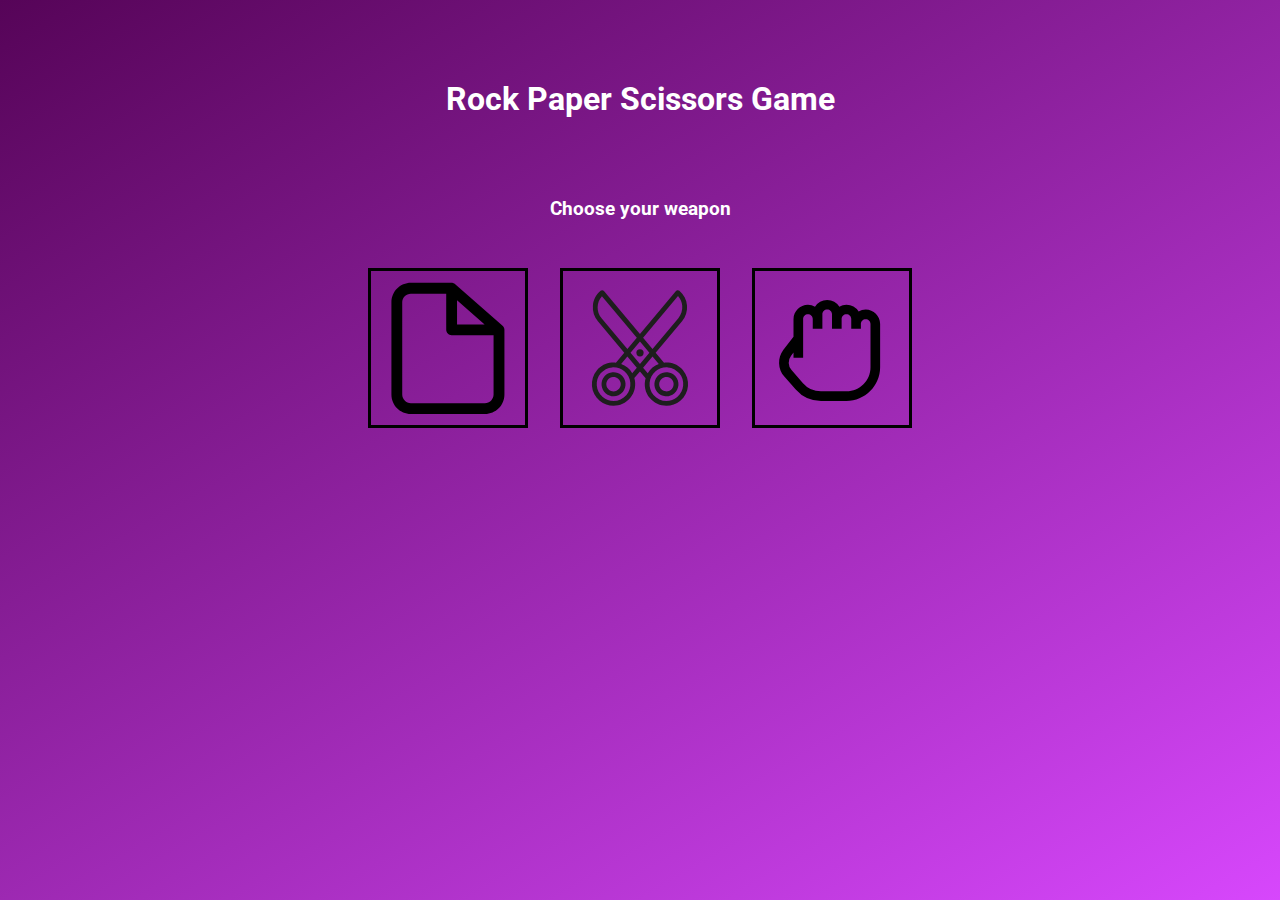
==== index.html @ 56fb62f7 "general look and computer choice" ====
<!DOCTYPE html>
<html lang="en">
<head>
    <meta charset="UTF-8">
    <meta name="viewport" content="width=device-width, initial-scale=1.0">
    <title>Rock Paper Scissors Game</title>
    <link rel="stylesheet" href="style.css">
    <link rel="preconnect" href="https://fonts.googleapis.com">
    <link rel="preconnect" href="https://fonts.gstatic.com" crossorigin>
    <link href="https://fonts.googleapis.com/css2?family=Roboto:wght@100&display=swap" rel="stylesheet">
</head>
<body>
    <div class="header">
        <h1>Rock Paper Scissors Game</h1>
    </div>
    <div class="game-container">
        <div class="weapon">
            <h3>Choose your weapon</h3>
        </div>
        <div class="images">
            <img src="images/paper.svg" alt="paper icon">
            <img src="images/scissors.svg" alt="scissors icon">
            <img src="images/rock.svg" alt="rock icon">
        </div>    
    </div>
    <div class="result-container">
        <h3>You have won!</h3>
        <h3>You have lost!</h3>
    </div>



    <script src="script.js"></script>
</body>
</html>
---- style.css ----
* {
    margin: 0;
    padding: 0;
    box-sizing: border-box;
    font-family: 'Roboto', sans-serif;
}

body {  
    margin: 16px;  
    font-size: 100%;   
    color: white;  
    height: 100%;  
    background: linear-gradient(150deg, rgb(86, 4, 88) 0%, rgb(215, 71, 252) 100%);  
    background-attachment: fixed;  
} 

h1 {
    display: flex;
    align-items: center;
    justify-items: center;
    justify-content: center;
    margin: 5rem;
}

.game-container {
    display: flex;
    flex-direction: column;
    align-items: center;
    justify-content: center;
}
.weapon {
    display: flex;
    justify-content: center;
    align-items: center;
    margin-bottom: 3rem;
}
.images {
    display: flex;
    justify-content: center;
    gap: 2rem;
    margin-bottom: 3rem;
}
img {
    border: 3px rgb(0, 0, 0) solid;
    width: 10rem;
    height: 10rem;
}
.result-container {
    display: flex;
    align-items: center;
    justify-content: center;

}
.result-container {
    display: none;
}
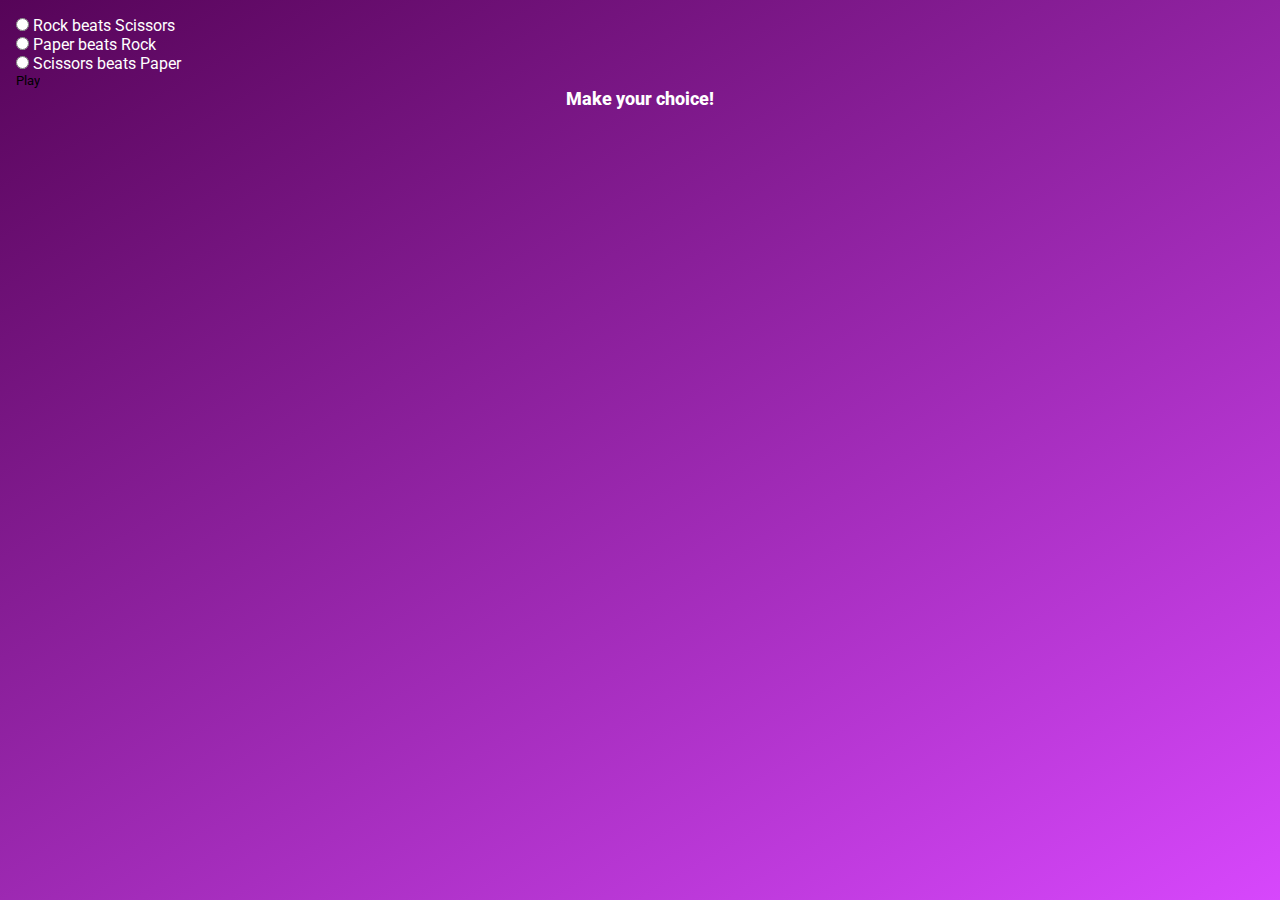
==== commit 200dc5b2: "for aceton" ====
--- a/index.html
+++ b/index.html
@@ -3,33 +3,69 @@
 <head>
     <meta charset="UTF-8">
     <meta name="viewport" content="width=device-width, initial-scale=1.0">
-    <title>Rock Paper Scissors Game</title>
+    <title>Rock, Paper, Scissors</title>
     <link rel="stylesheet" href="style.css">
     <link rel="preconnect" href="https://fonts.googleapis.com">
     <link rel="preconnect" href="https://fonts.gstatic.com" crossorigin>
     <link href="https://fonts.googleapis.com/css2?family=Roboto:wght@100&display=swap" rel="stylesheet">
 </head>
 <body>
-    <div class="header">
-        <h1>Rock Paper Scissors Game</h1>
-    </div>
-    <div class="game-container">
-        <div class="weapon">
-            <h3>Choose your weapon</h3>
-        </div>
-        <div class="images">
-            <img src="images/paper.svg" alt="paper icon">
-            <img src="images/scissors.svg" alt="scissors icon">
-            <img src="images/rock.svg" alt="rock icon">
-        </div>    
-    </div>
-    <div class="result-container">
-        <h3>You have won!</h3>
-        <h3>You have lost!</h3>
-    </div>
+    <form id="options-form">
+        <label>
+            <input type="radio" name="rock-beats" value="scissors"> Rock beats Scissors
+        </label>
+        <br>
+        <label>
+            <input type="radio" name="paper-beats" value="rock"> Paper beats Rock
+        </label>
+        <br>
+        <label>
+            <input type="radio" name="scissors-beats" value="paper"> Scissors beats Paper
+        </label>
+        <br>
+        <button type="button" id="play-button">Play</button>
+    </form>
 
+    <div class="result-container">Make your choice!</div>
 
+    <script>
+        const resultText = document.querySelector('.result-container');
+        const playButton = document.getElementById('play-button');
 
-    <script src="script.js"></script>
+        playButton.addEventListener('click', () => {
+            const userChoice = getUserChoice();
+            if (!userChoice) {
+                resultText.textContent = 'Please select a winning combination.';
+                return;
+            }
+
+            const computerChoice = getRandomChoice();
+            const result = getWinner(userChoice, computerChoice);
+            resultText.textContent = `You chose ${userChoice}, computer chose ${computerChoice}. ${result}`;
+        });
+
+        function getUserChoice() {
+            const selectedOption = document.querySelector('input[name="rock-beats"]:checked') ||
+                                    document.querySelector('input[name="paper-beats"]:checked') ||
+                                    document.querySelector('input[name="scissors-beats"]:checked');
+
+            return selectedOption ? selectedOption.value : null;
+        }
+
+        function getRandomChoice() {
+            const choices = ['rock', 'paper', 'scissors'];
+            return choices[Math.floor(Math.random() * 3)];
+        }
+
+        function getWinner(player, computer) {
+            if (player === computer) {
+                return "It's a tie!";
+            } else if (player === computer) {
+                return 'It\'s a tie!';
+            } else {
+                return `${player.charAt(0).toUpperCase() + player.slice(1)} beats ${computer}. You win!`;
+            }
+        }
+    </script>
 </body>
-</html>+</html>
--- a/style.css
+++ b/style.css
@@ -28,29 +28,45 @@
     align-items: center;
     justify-content: center;
 }
+
 .weapon {
     display: flex;
     justify-content: center;
     align-items: center;
     margin-bottom: 3rem;
 }
+
 .images {
     display: flex;
     justify-content: center;
     gap: 2rem;
     margin-bottom: 3rem;
 }
+
+button {
+    display: flex;
+    background-color: transparent;
+    border: none;
+    cursor: pointer;
+    overflow: hidden;
+    
+}
+
+button:hover {
+    background-color: rgb(224, 38, 224);
+}
+
 img {
     border: 3px rgb(0, 0, 0) solid;
     width: 10rem;
     height: 10rem;
 }
+
 .result-container {
     display: flex;
     align-items: center;
     justify-content: center;
+    font-size: large;
+    font-weight: 800
 
 }
-.result-container {
-    display: none;
-}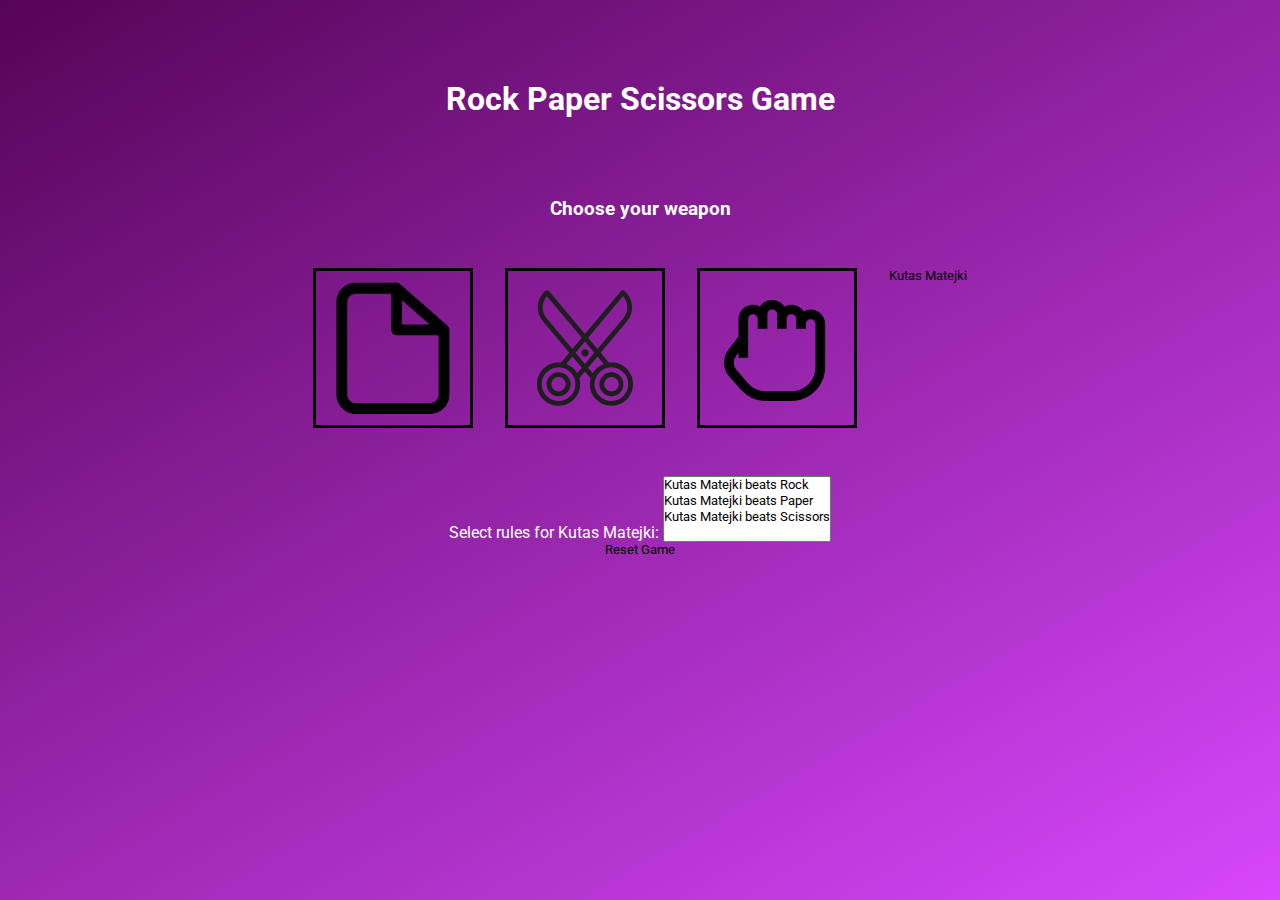
==== commit 9e2bbc1e: "kutas matejki" ====
--- a/index.html
+++ b/index.html
@@ -3,69 +3,40 @@
 <head>
     <meta charset="UTF-8">
     <meta name="viewport" content="width=device-width, initial-scale=1.0">
-    <title>Rock, Paper, Scissors</title>
+    <title>Rock Paper Scissors Game</title>
     <link rel="stylesheet" href="style.css">
     <link rel="preconnect" href="https://fonts.googleapis.com">
     <link rel="preconnect" href="https://fonts.gstatic.com" crossorigin>
     <link href="https://fonts.googleapis.com/css2?family=Roboto:wght@100&display=swap" rel="stylesheet">
 </head>
 <body>
-    <form id="options-form">
-        <label>
-            <input type="radio" name="rock-beats" value="scissors"> Rock beats Scissors
-        </label>
-        <br>
-        <label>
-            <input type="radio" name="paper-beats" value="rock"> Paper beats Rock
-        </label>
-        <br>
-        <label>
-            <input type="radio" name="scissors-beats" value="paper"> Scissors beats Paper
-        </label>
-        <br>
-        <button type="button" id="play-button">Play</button>
-    </form>
-
-    <div class="result-container">Make your choice!</div>
-
-    <script>
-        const resultText = document.querySelector('.result-container');
-        const playButton = document.getElementById('play-button');
-
-        playButton.addEventListener('click', () => {
-            const userChoice = getUserChoice();
-            if (!userChoice) {
-                resultText.textContent = 'Please select a winning combination.';
-                return;
-            }
-
-            const computerChoice = getRandomChoice();
-            const result = getWinner(userChoice, computerChoice);
-            resultText.textContent = `You chose ${userChoice}, computer chose ${computerChoice}. ${result}`;
-        });
-
-        function getUserChoice() {
-            const selectedOption = document.querySelector('input[name="rock-beats"]:checked') ||
-                                    document.querySelector('input[name="paper-beats"]:checked') ||
-                                    document.querySelector('input[name="scissors-beats"]:checked');
-
-            return selectedOption ? selectedOption.value : null;
-        }
-
-        function getRandomChoice() {
-            const choices = ['rock', 'paper', 'scissors'];
-            return choices[Math.floor(Math.random() * 3)];
-        }
-
-        function getWinner(player, computer) {
-            if (player === computer) {
-                return "It's a tie!";
-            } else if (player === computer) {
-                return 'It\'s a tie!';
-            } else {
-                return `${player.charAt(0).toUpperCase() + player.slice(1)} beats ${computer}. You win!`;
-            }
-        }
-    </script>
+    <div class="header">
+        <h1>Rock Paper Scissors Game</h1>
+    </div>
+    <div class="game-container">
+        <div class="weapon">
+            <h3>Choose your weapon</h3>
+        </div>
+        <div class="images">
+            <button id="paper"><img src="images/paper.svg" alt="paper icon"></button>
+            <button id="scissors"><img src="images/scissors.svg" alt="scissors icon"></button>
+            <button id="rock"><img src="images/rock.svg" alt="rock icon"></button>
+            <!-- Add user-defined button -->
+            <button id="user-button">Kutas Matejki</button>
+        </div>
+        <!-- Dropdown menu for user-defined rules -->
+        <div class="dropdown">
+            <label for="user-rule">Select rules for Kutas Matejki:</label>
+            <select id="user-rule" multiple>
+                <option value="rock">Kutas Matejki beats Rock</option>
+                <option value="paper">Kutas Matejki beats Paper</option>
+                <option value="scissors">Kutas Matejki beats Scissors</option>
+            </select>
+        </div>
+        <!-- Reset button -->
+        <button id="reset-button">Reset Game</button>
+    </div>
+    <div class="result-container"></div>
+    <script src="script.js"></script>
 </body>
 </html>
--- a/style.css
+++ b/style.css
@@ -70,3 +70,28 @@
     font-weight: 800
 
 }
+#play-button {
+    display: flex;
+    background-color:bisque;
+    font-size: large;
+    border: none;
+    cursor: pointer;
+    overflow: hidden;
+    margin-top: 5rem;
+    margin-bottom: 5rem;
+}
+#options-form {
+    display: flex;
+    flex-direction: column;
+    align-items: center;
+    justify-content: center;
+    font-size: large;
+    font-weight: 800
+
+}
+@media screen and (min-width: 1140px) {
+    .main-container {
+      width: 360px;
+      margin: 16px auto;
+      font-size: 1.1em;
+    }